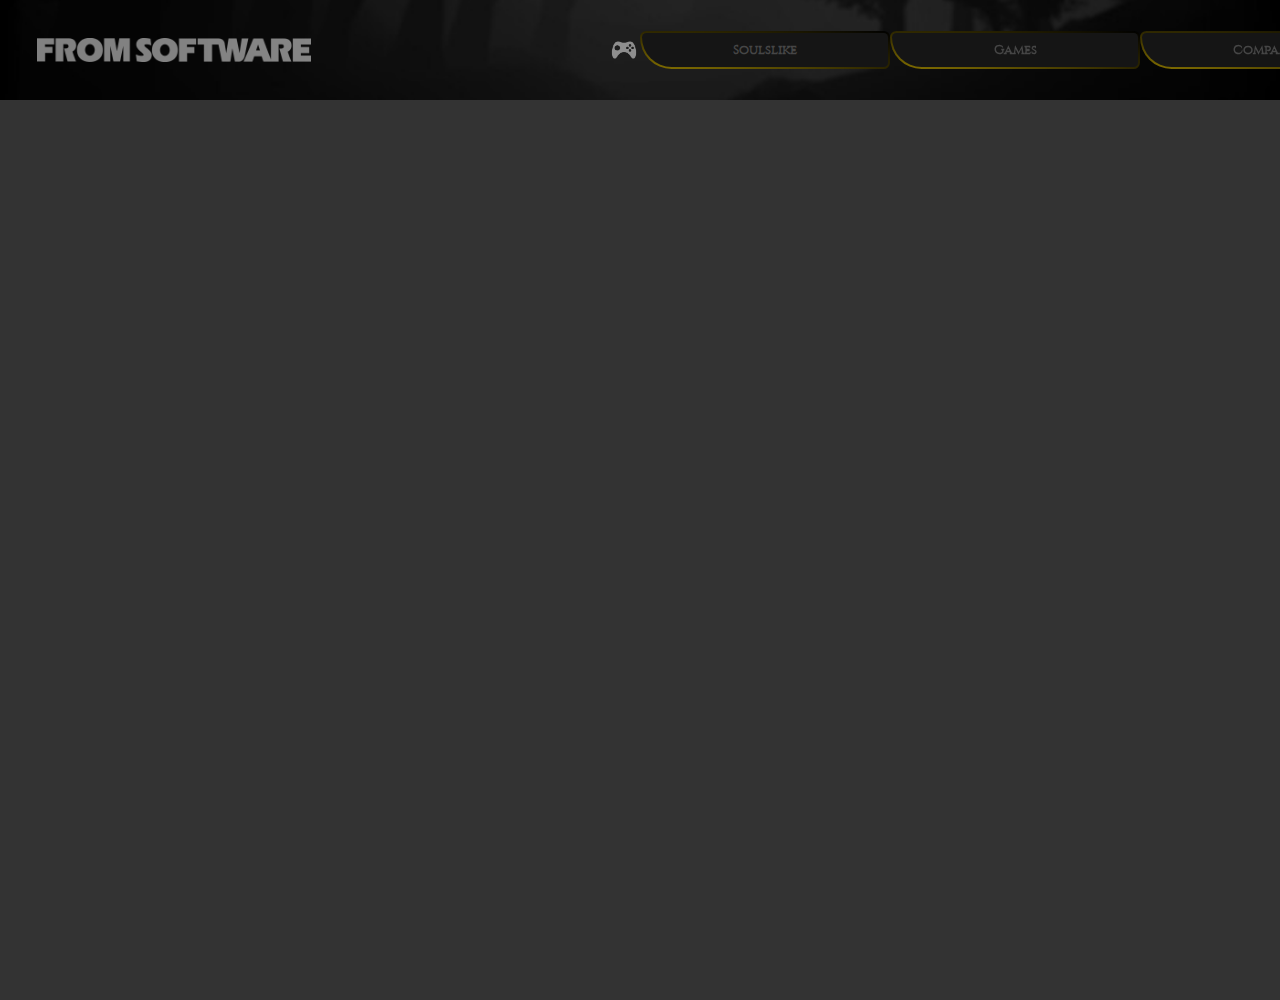
==== index.html @ e97b80f8 "init" ====
<!DOCTYPE html>
<html lang="en">
<head>
    <meta charset="UTF-8">
    <meta http-equiv="X-UA-Compatible" content="IE=edge">
    <meta name="viewport" content="width=device-width, initial-scale=1.0">
    <title>FromSoftware</title>
    <link rel="stylesheet" href="css/styles.css">
</head>
<body>
    <div id="navbar">
        <div id="navleft">
            <a href="index.html"><img src="images/logo.png" id="logo" alt="Fromsoftware logo"></a>
            <img src="images/controller.png" onclick="openModal()" id="controllerLogo" title="Track Your Games" alt="trackgame">
        </div>
        <div id="navright">
            <a href="" >
                <div id="SoulsLikePage" class="button">
                    Soulslike
                </div>
            </a>
            <a href="">
                <div id="GamesPage" class="button">
                    Games
                </div>
            </a>
            <a href="" >
                <div id="CompanyPage" class="button">
                    Company
                </div>
            </a>
        </div>
    </div>
    <div id="main">
        
    </div>
    <script src="js/script.js"></script>
</body>
</html>
---- css/styles.css ----
*{
    box-sizing: border-box;
}
html,body{
    width: 100%;
    height: 100%;
    padding: 0;
    margin: 0;
}
#navbar{
    height: 100px;
    width: 100%;
    background-image: url("../images/bg.png");
    background-size: 101%;
    background-position-x: -10px;
    background-position-y: 70%;
    background-color: #000000;
    position: sticky;
    display: flex;
    flex-direction: row;
    padding: 10px;
    top: 0;
}
#navleft{
    gap: 50px;
    width: 50%;
    height: 100%;
    display: flex;
    flex-direction: row;
    align-items: center;
    justify-content: flex-start;
}
#navleft>a{
    height: 100%;
    display: flex;
    align-items: center;
}
#logo{
    width: 50%;
    cursor: pointer;
    margin-left: 5%;
    filter: opacity(50%);
    transition: filter 0.5s ease;
}
#logo:hover{
    filter: opacity(100%);
}
#navleft>#controllerLogo{
    height: 1.6vw;
    width: 2.5vw;
    cursor: pointer;
    filter: opacity(50%);
    transition: filter 0.2s ease;
}
#navleft>#controllerLogo:hover{
    filter: opacity(100%);
}
#navright{
    width: 50%;
    display: flex;
    flex-direction: row;
    justify-content: space-evenly;
    align-items: center;
    font-family: Cinzel;
}

#main{
    background-color: #333333;
    width: 100%;
    height: 100%;
}


.button {
    
    color:rgba(70, 70, 70, 1);
    text-decoration: none;
    font-family: cinzelregular;
    font-weight: bold;
    text-align: center;
    display: inline-block;
    transition: color ease 0.5s;
    font-size: 1vw;
    width: 250px;
	--x: 0;
	--y: 50px;
	position: relative;
	appearance: none;
	padding: 0.8em 2em;
	cursor: pointer;
	outline: none;
	border-radius: 20px 20px 20px 100px;
	
	border: 2px solid transparent;
	background: linear-gradient(#151515, #151515) padding-box, radial-gradient(farthest-corner at var(--x) var(--y), #998200, #000000) border-box;
}
.button:hover{
    color:rgba(150, 150, 150, 1);
}
@font-face {
    font-family: 'cinzelregular';
    src: url('../fonts/cinzel/cinzel-variablefont_wght-webfont.woff2') format('woff2'),
         url('../fonts/cinzel/cinzel-variablefont_wght-webfont.woff') format('woff');
    font-weight: normal;
    font-style: normal;
}
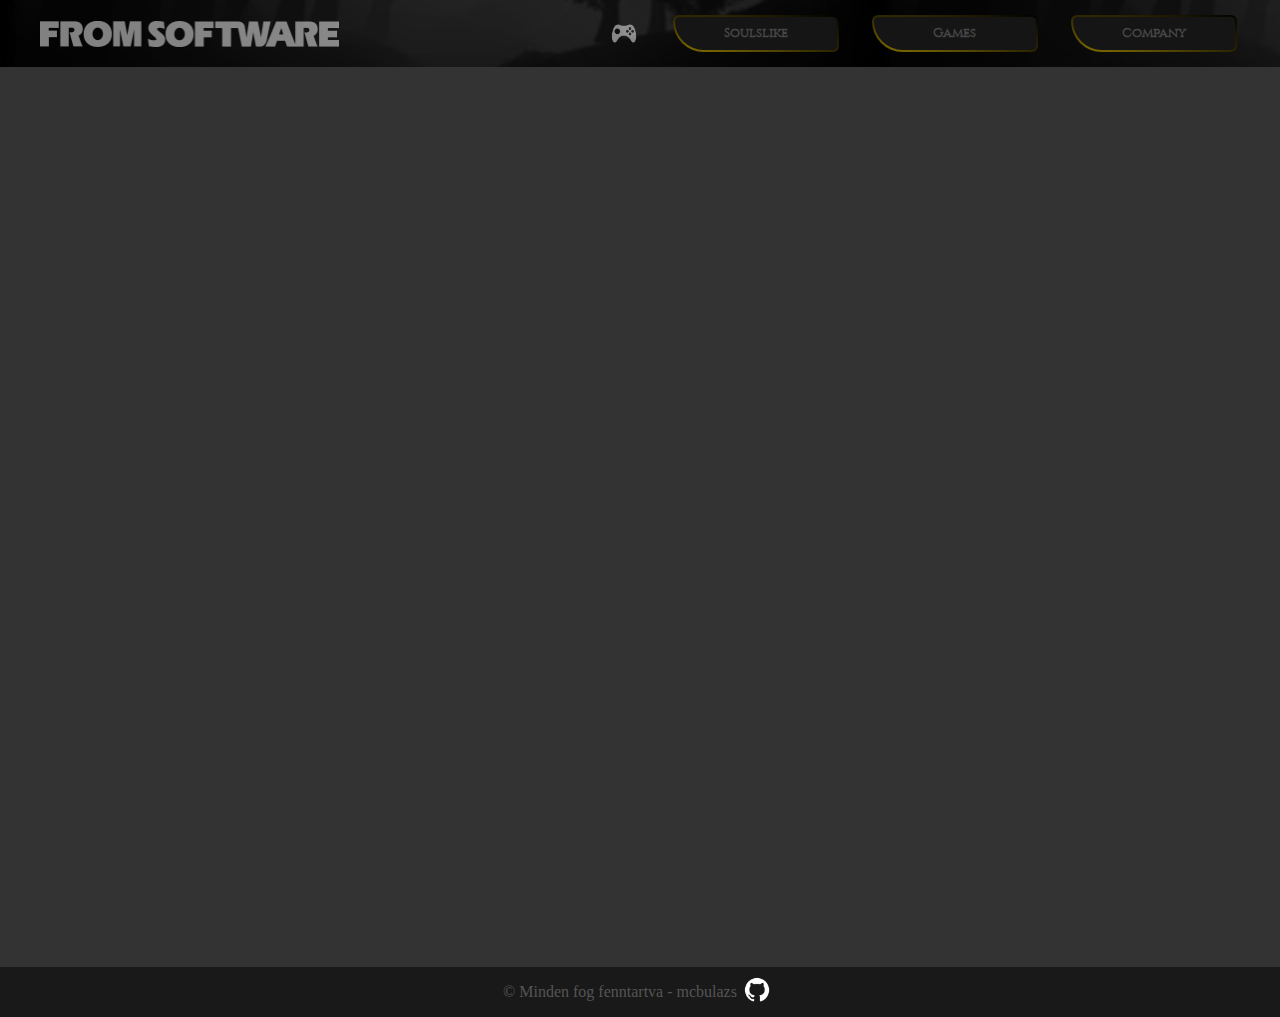
==== commit 95edc775: "added footer, made header responsive" ====
--- a/index.html
+++ b/index.html
@@ -8,7 +8,7 @@
     <link rel="stylesheet" href="css/styles.css">
 </head>
 <body>
-    <div id="navbar">
+    <header id="navbar">
         <div id="navleft">
             <a href="index.html"><img src="images/logo.png" id="logo" alt="Fromsoftware logo"></a>
             <img src="images/controller.png" onclick="openModal()" id="controllerLogo" title="Track Your Games" alt="trackgame">
@@ -30,10 +30,19 @@
                 </div>
             </a>
         </div>
-    </div>
+    </header>
     <div id="main">
         
     </div>
+    <footer>
+        
+        <div>
+            &copy Minden fog fenntartva - mcbulazs
+        </div>
+        <a href="https://github.com/mcbulazs/web-beanado" target="_blank">
+            <img src="images/github.png" alt="github logo">
+        </a>
+    </footer>
     <script src="js/script.js"></script>
 </body>
 </html>--- a/css/styles.css
+++ b/css/styles.css
@@ -8,13 +8,10 @@
     margin: 0;
 }
 #navbar{
-    height: 100px;
     width: 100%;
+    aspect-ratio: 19/1;
     background-image: url("../images/bg.png");
-    background-size: 101%;
-    background-position-x: -10px;
     background-position-y: 70%;
-    background-color: #000000;
     position: sticky;
     display: flex;
     flex-direction: row;
@@ -22,13 +19,12 @@
     top: 0;
 }
 #navleft{
-    gap: 50px;
     width: 50%;
     height: 100%;
     display: flex;
     flex-direction: row;
     align-items: center;
-    justify-content: flex-start;
+    user-select: none;
 }
 #navleft>a{
     height: 100%;
@@ -42,17 +38,15 @@
     filter: opacity(50%);
     transition: filter 0.5s ease;
 }
-#logo:hover{
-    filter: opacity(100%);
-}
-#navleft>#controllerLogo{
+#controllerLogo{
     height: 1.6vw;
     width: 2.5vw;
     cursor: pointer;
+    user-select: none;
     filter: opacity(50%);
     transition: filter 0.2s ease;
 }
-#navleft>#controllerLogo:hover{
+#logo:hover ,#controllerLogo:hover{
     filter: opacity(100%);
 }
 #navright{
@@ -64,15 +58,10 @@
     font-family: Cinzel;
 }
 
-#main{
-    background-color: #333333;
-    width: 100%;
-    height: 100%;
-}
+
 
 
 .button {
-    
     color:rgba(70, 70, 70, 1);
     text-decoration: none;
     font-family: cinzelregular;
@@ -81,16 +70,12 @@
     display: inline-block;
     transition: color ease 0.5s;
     font-size: 1vw;
-    width: 250px;
+    width: 13vw;
 	--x: 0;
 	--y: 50px;
-	position: relative;
-	appearance: none;
 	padding: 0.8em 2em;
 	cursor: pointer;
-	outline: none;
 	border-radius: 20px 20px 20px 100px;
-	
 	border: 2px solid transparent;
 	background: linear-gradient(#151515, #151515) padding-box, radial-gradient(farthest-corner at var(--x) var(--y), #998200, #000000) border-box;
 }
@@ -104,3 +89,22 @@
     font-weight: normal;
     font-style: normal;
 }
+#main{
+    background-color: #333333;
+    width: 100%;
+    height: 100%;
+}
+footer{
+    background-color: #191919;
+    width: 100%;
+    height: 50px;
+    display: flex;
+    align-items: center;
+    justify-content: center;
+    text-decoration: none;
+    color: #555555;
+    
+}
+footer img{
+    width: 40px;
+}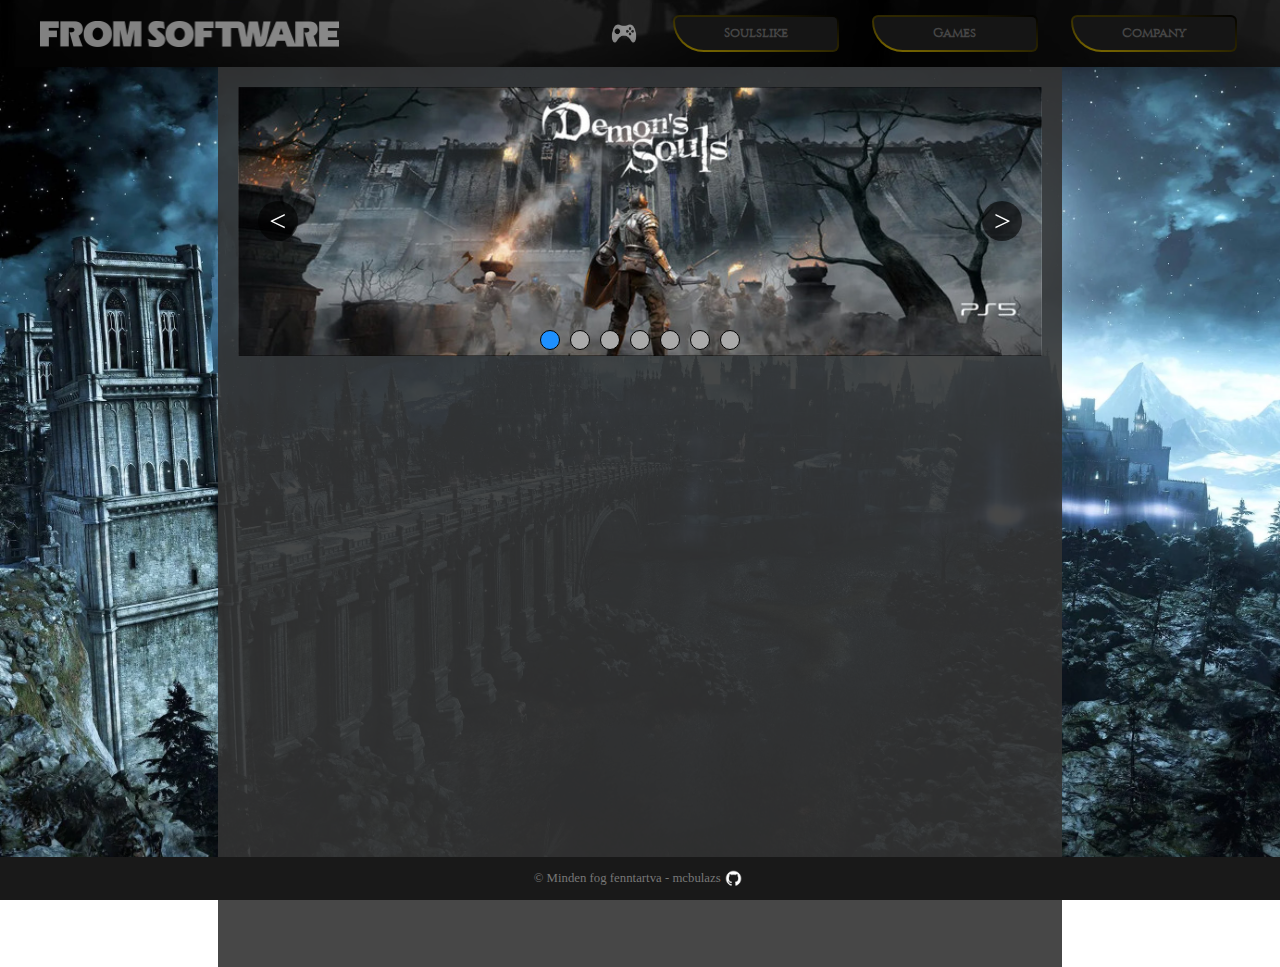
==== commit f66bbe00: "created the other html files; created the banner" ====
--- a/index.html
+++ b/index.html
@@ -4,35 +4,50 @@
     <meta charset="UTF-8">
     <meta http-equiv="X-UA-Compatible" content="IE=edge">
     <meta name="viewport" content="width=device-width, initial-scale=1.0">
-    <title>FromSoftware</title>
+    <title>FromSoftware - Home</title>
     <link rel="stylesheet" href="css/styles.css">
+    <link rel="stylesheet" href="css/home.css">
+    <link rel="stylesheet" href="css/banner.css">
 </head>
 <body>
-    <header id="navbar">
-        <div id="navleft">
+    <header>
+        <div id="headerLeft">
             <a href="index.html"><img src="images/logo.png" id="logo" alt="Fromsoftware logo"></a>
             <img src="images/controller.png" onclick="openModal()" id="controllerLogo" title="Track Your Games" alt="trackgame">
         </div>
-        <div id="navright">
-            <a href="" >
+        <nav>
+            <a href="./html/soulslike.html" >
                 <div id="SoulsLikePage" class="button">
                     Soulslike
                 </div>
             </a>
-            <a href="">
+            <a href="./html/games.html">
                 <div id="GamesPage" class="button">
                     Games
                 </div>
             </a>
-            <a href="" >
+            <a href="./html/company.html" >
                 <div id="CompanyPage" class="button">
                     Company
                 </div>
             </a>
+        </nav>
+    </header>
+    <div id="middle">
+        <div id="main">
+            <div id="banner">
+                <img src="./images/banner images/banner1.png">
+                <img src="./images/banner images/banner2.png">
+                <img src="./images/banner images/banner3.png">
+                <img src="./images/banner images/banner4.png">
+                <img src="./images/banner images/banner5.png">
+                <img src="./images/banner images/banner6.png">
+                <img src="./images/banner images/banner7.png">
+                <span id="bannerleft" onclick="Left()">&lt;</span>
+                <span id="bannerright" onclick="Right()">&gt;</span>
+            </div>
+            <div id="pager"></div>
         </div>
-    </header>
-    <div id="main">
-        
     </div>
     <footer>
         
@@ -43,6 +58,7 @@
             <img src="images/github.png" alt="github logo">
         </a>
     </footer>
+    <script src="js/banner.js"></script>
     <script src="js/script.js"></script>
 </body>
 </html>--- a/css/styles.css
+++ b/css/styles.css
@@ -7,10 +7,11 @@
     padding: 0;
     margin: 0;
 }
-#navbar{
+header{
+    z-index: 100;
     width: 100%;
     aspect-ratio: 19/1;
-    background-image: url("../images/bg.png");
+    background-image: url("../images/headerbg.png");
     background-position-y: 70%;
     position: sticky;
     display: flex;
@@ -18,7 +19,7 @@
     padding: 10px;
     top: 0;
 }
-#navleft{
+#headerLeft{
     width: 50%;
     height: 100%;
     display: flex;
@@ -26,7 +27,7 @@
     align-items: center;
     user-select: none;
 }
-#navleft>a{
+#headerLeft>a{
     height: 100%;
     display: flex;
     align-items: center;
@@ -49,7 +50,7 @@
 #logo:hover ,#controllerLogo:hover{
     filter: opacity(100%);
 }
-#navright{
+nav{
     width: 50%;
     display: flex;
     flex-direction: row;
@@ -89,22 +90,39 @@
     font-weight: normal;
     font-style: normal;
 }
-#main{
-    background-color: #333333;
-    width: 100%;
-    height: 100%;
-}
+
 footer{
+    position: fixed;
+    bottom: 0;
     background-color: #191919;
     width: 100%;
-    height: 50px;
+    aspect-ratio: 30/1;
     display: flex;
     align-items: center;
     justify-content: center;
     text-decoration: none;
-    color: #555555;
+    color: #777777;
+    font-size: 1vw;
+}
+footer a{
+    display: flex;
+    align-items: center;
+}
+footer img{
+    width: 2vw;
+}
+#middle{
+    width: 100%;
+    height: 100%;
+    background-image: url("../images/background.png");
+    background-size: cover;
+    background-attachment: fixed;
     
 }
-footer img{
-    width: 40px;
+#main{
+    height: 100%;
+    width: 66%;
+    margin: auto;
+    padding: 20px;
+    background-color: rgba(51, 51, 51,0.9);
 }--- a/css/banner.css
+++ b/css/banner.css
@@ -0,0 +1,57 @@
+
+#banner{
+    /* border: 1px solid red; */
+    width: 100%;
+    aspect-ratio: 3/1;
+    overflow: hidden;
+    position: relative;
+    display: flex;
+    align-items: center;
+    justify-content: space-between;
+    padding: 20px;
+}
+#bannerleft, #bannerright{
+    font-size: 30px;
+    color: white;
+    z-index: 999;
+    width: 40px;
+    height: 40px;
+    display: flex;
+    align-items: center;
+    justify-content: center;
+    border-radius: 50%;
+    background-color: rgba(0,0,0,0.6);
+    cursor: pointer;
+    user-select: none;
+}
+#banner>img{
+    position: absolute;
+    width: 100%;
+    aspect-ratio: 3/1;
+}
+.animated{
+    transition: 0.5s ease;
+}
+#pager{
+    position: relative;
+    top: -3%;
+    display: flex;
+    justify-content: center;
+    gap: 10px;
+}
+.pager-button{
+    width: 20px;
+    height: 20px;
+    border-radius: 50%;
+    display: flex;
+    align-items: center;
+    justify-content: center;
+    font-size: 10px;
+    background-color: #aaa;
+    border: 1px solid black;
+    cursor: pointer;
+    user-select: none;
+}
+.pager-button-active{
+    background-color: dodgerblue;
+}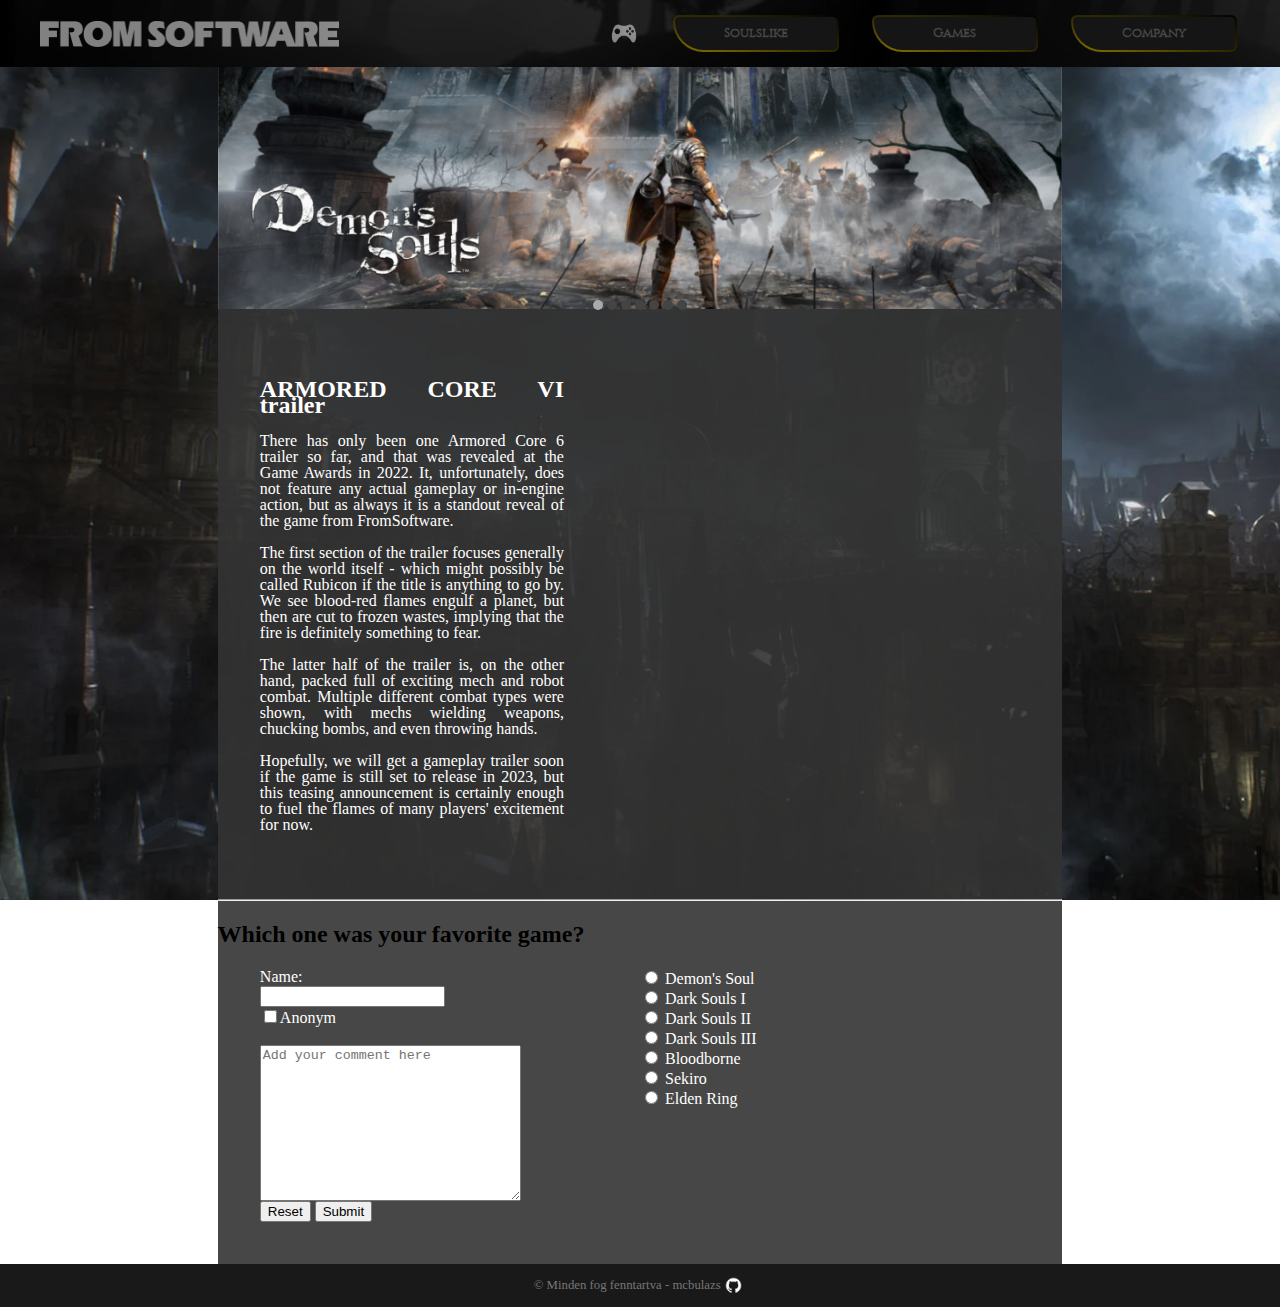
==== commit d94a3fe5: "index.html almost done" ====
--- a/index.html
+++ b/index.html
@@ -1,5 +1,6 @@
 <!DOCTYPE html>
 <html lang="en">
+
 <head>
     <meta charset="UTF-8">
     <meta http-equiv="X-UA-Compatible" content="IE=edge">
@@ -9,15 +10,17 @@
     <link rel="stylesheet" href="css/home.css">
     <link rel="stylesheet" href="css/banner.css">
 </head>
+
 <body>
     <header>
         <div id="headerLeft">
             <a href="index.html"><img src="images/logo.png" id="logo" alt="Fromsoftware logo"></a>
-            <img src="images/controller.png" onclick="openModal()" id="controllerLogo" title="Track Your Games" alt="trackgame">
+            <img src="images/controller.png" onclick="openModal()" id="controllerLogo" title="Track Your Games"
+                alt="trackgame">
         </div>
         <nav>
-            <a href="./html/soulslike.html" >
-                <div id="SoulsLikePage" class="button">
+            <a href="./html/soulslike.html">
+                <div id="SoulslikePage" class="button">
                     Soulslike
                 </div>
             </a>
@@ -26,7 +29,7 @@
                     Games
                 </div>
             </a>
-            <a href="./html/company.html" >
+            <a href="./html/company.html">
                 <div id="CompanyPage" class="button">
                     Company
                 </div>
@@ -43,14 +46,70 @@
                 <img src="./images/banner images/banner5.png">
                 <img src="./images/banner images/banner6.png">
                 <img src="./images/banner images/banner7.png">
-                <span id="bannerleft" onclick="Left()">&lt;</span>
-                <span id="bannerright" onclick="Right()">&gt;</span>
+                <span id="bannerleft" onclick="Left()"></span>
+                <span id="bannerright" onclick="Right()"></span>
             </div>
             <div id="pager"></div>
+            <section id="trailer">
+                <div id="trailerDescription">
+                    <h2>ARMORED CORE VI trailer</h2>
+
+                    <P>There has only been one Armored Core 6 trailer so far, and that was revealed at the Game Awards
+                        in 2022. It, unfortunately, does not feature any actual gameplay or in-engine action, but as
+                        always it is a standout reveal of the game from FromSoftware.</P>
+
+                    <P>The first section of the trailer focuses generally on the world itself - which might possibly be
+                        called Rubicon if the title is anything to go by. We see blood-red flames engulf a planet, but
+                        then are cut to frozen wastes, implying that the fire is definitely something to fear.</P>
+
+                    <P>The latter half of the trailer is, on the other hand, packed full of exciting mech and robot
+                        combat. Multiple different combat types were shown, with mechs wielding weapons, chucking bombs,
+                        and even throwing hands.</P>
+
+                    <P>Hopefully, we will get a gameplay trailer soon if the game is still set to release in 2023, but
+                        this teasing announcement is certainly enough to fuel the flames of many players' excitement for
+                        now.</P>
+
+                </div>
+                <iframe src="https://www.youtube.com/embed/YRyRv0bwH2o" allow="fullscreen" frameborder="0" id="YouTube"></iframe>
+            </section>
+            <hr>
+            <section>
+                <h2>Which one was your favorite game?</h2>
+                <div  id="form">
+                    <div id="inputs">
+                        <label for="inputName">Name:</label>
+                        <input type="text" name="inputName" id="inputName">
+                        <label for="inputAnonym"><input type="checkbox" name="inputAnonym" id="inputAnonym">Anonym</label>
+                        <br>
+                        <textarea name="comment" id="comment" cols="30" rows="10" placeholder="Add your comment here"></textarea>
+                        <div>
+                            <input type="reset" value="Reset">
+                            <input type="submit" value="Submit">
+                        </div>
+                    </div>
+                    <div id="radioButtons">
+                       
+                        <label><input type="radio" name="game" id="radioDemonssoul"> Demon's Soul</label>
+                        
+                        <label><input type="radio" name="game" id="radioDs1"> Dark Souls I</label>
+                        
+                        <label><input type="radio" name="game" id="radioDs2"> Dark Souls II</label>
+                        
+                        <label><input type="radio" name="game" id="radioDs3"> Dark Souls III</label>
+                        
+                        <label><input type="radio" name="game" id="radioBloodborne"> Bloodborne</label>
+                        
+                        <label><input type="radio" name="game" id="radioSekiro"> Sekiro</label>
+                        
+                        <label><input type="radio" name="game" id="radioEldenRing"> Elden Ring</label>
+                    </div>
+                </div>
+            </section>
         </div>
     </div>
     <footer>
-        
+
         <div>
             &copy Minden fog fenntartva - mcbulazs
         </div>
@@ -61,4 +120,5 @@
     <script src="js/banner.js"></script>
     <script src="js/script.js"></script>
 </body>
+
 </html>--- a/css/styles.css
+++ b/css/styles.css
@@ -83,6 +83,7 @@
 .button:hover{
     color:rgba(150, 150, 150, 1);
 }
+
 @font-face {
     font-family: 'cinzelregular';
     src: url('../fonts/cinzel/cinzel-variablefont_wght-webfont.woff2') format('woff2'),
@@ -92,8 +93,6 @@
 }
 
 footer{
-    position: fixed;
-    bottom: 0;
     background-color: #191919;
     width: 100%;
     aspect-ratio: 30/1;
@@ -113,7 +112,6 @@
 }
 #middle{
     width: 100%;
-    height: 100%;
     background-image: url("../images/background.png");
     background-size: cover;
     background-attachment: fixed;
@@ -123,6 +121,6 @@
     height: 100%;
     width: 66%;
     margin: auto;
-    padding: 20px;
+    
     background-color: rgba(51, 51, 51,0.9);
-}+}
--- a/css/home.css
+++ b/css/home.css
@@ -0,0 +1,38 @@
+#trailer{
+    padding: 5%;
+    color: white;
+    line-height: 1em;
+    display: flex;
+    flex-direction: row;
+    gap: 10%;
+}
+#trailerTitle{
+    float: left;
+}
+#trailerDescription{
+    float: left;
+    flex-shrink: 10;
+    text-align: justify;
+}
+#YouTube{
+    float: right;
+    width: 50%;
+    aspect-ratio: 16/9;
+}
+#form{
+    padding: 0 5% 5% 5%;
+    color: white;
+    display: grid;
+    grid-template-columns: 1fr 1fr;
+}
+#inputs{
+    width: 50%;
+    display: flex;
+    flex-direction: column;
+    align-items: baseline;
+}
+#radioButtons{
+    display: flex;
+    flex-direction: column;
+
+}--- a/css/banner.css
+++ b/css/banner.css
@@ -2,56 +2,47 @@
 #banner{
     /* border: 1px solid red; */
     width: 100%;
-    aspect-ratio: 3/1;
+    aspect-ratio: 3.5/1;
     overflow: hidden;
     position: relative;
     display: flex;
     align-items: center;
     justify-content: space-between;
     padding: 20px;
+    user-select: none;
 }
 #bannerleft, #bannerright{
-    font-size: 30px;
-    color: white;
     z-index: 999;
-    width: 40px;
-    height: 40px;
-    display: flex;
-    align-items: center;
-    justify-content: center;
-    border-radius: 50%;
-    background-color: rgba(0,0,0,0.6);
+    width: 30%;
+    height: 100%;
     cursor: pointer;
-    user-select: none;
 }
 #banner>img{
     position: absolute;
     width: 100%;
-    aspect-ratio: 3/1;
+    aspect-ratio: 3.5/1;
 }
 .animated{
     transition: 0.5s ease;
 }
 #pager{
     position: relative;
-    top: -3%;
+    top: -0.7vw;
     display: flex;
     justify-content: center;
-    gap: 10px;
+    gap: 4px;
 }
 .pager-button{
-    width: 20px;
-    height: 20px;
+    width: 10px;
+    height: 10px;
     border-radius: 50%;
     display: flex;
     align-items: center;
     justify-content: center;
-    font-size: 10px;
-    background-color: #aaa;
-    border: 1px solid black;
+    background-color: #444444;
     cursor: pointer;
     user-select: none;
 }
 .pager-button-active{
-    background-color: dodgerblue;
+    background-color: #aaa;
 }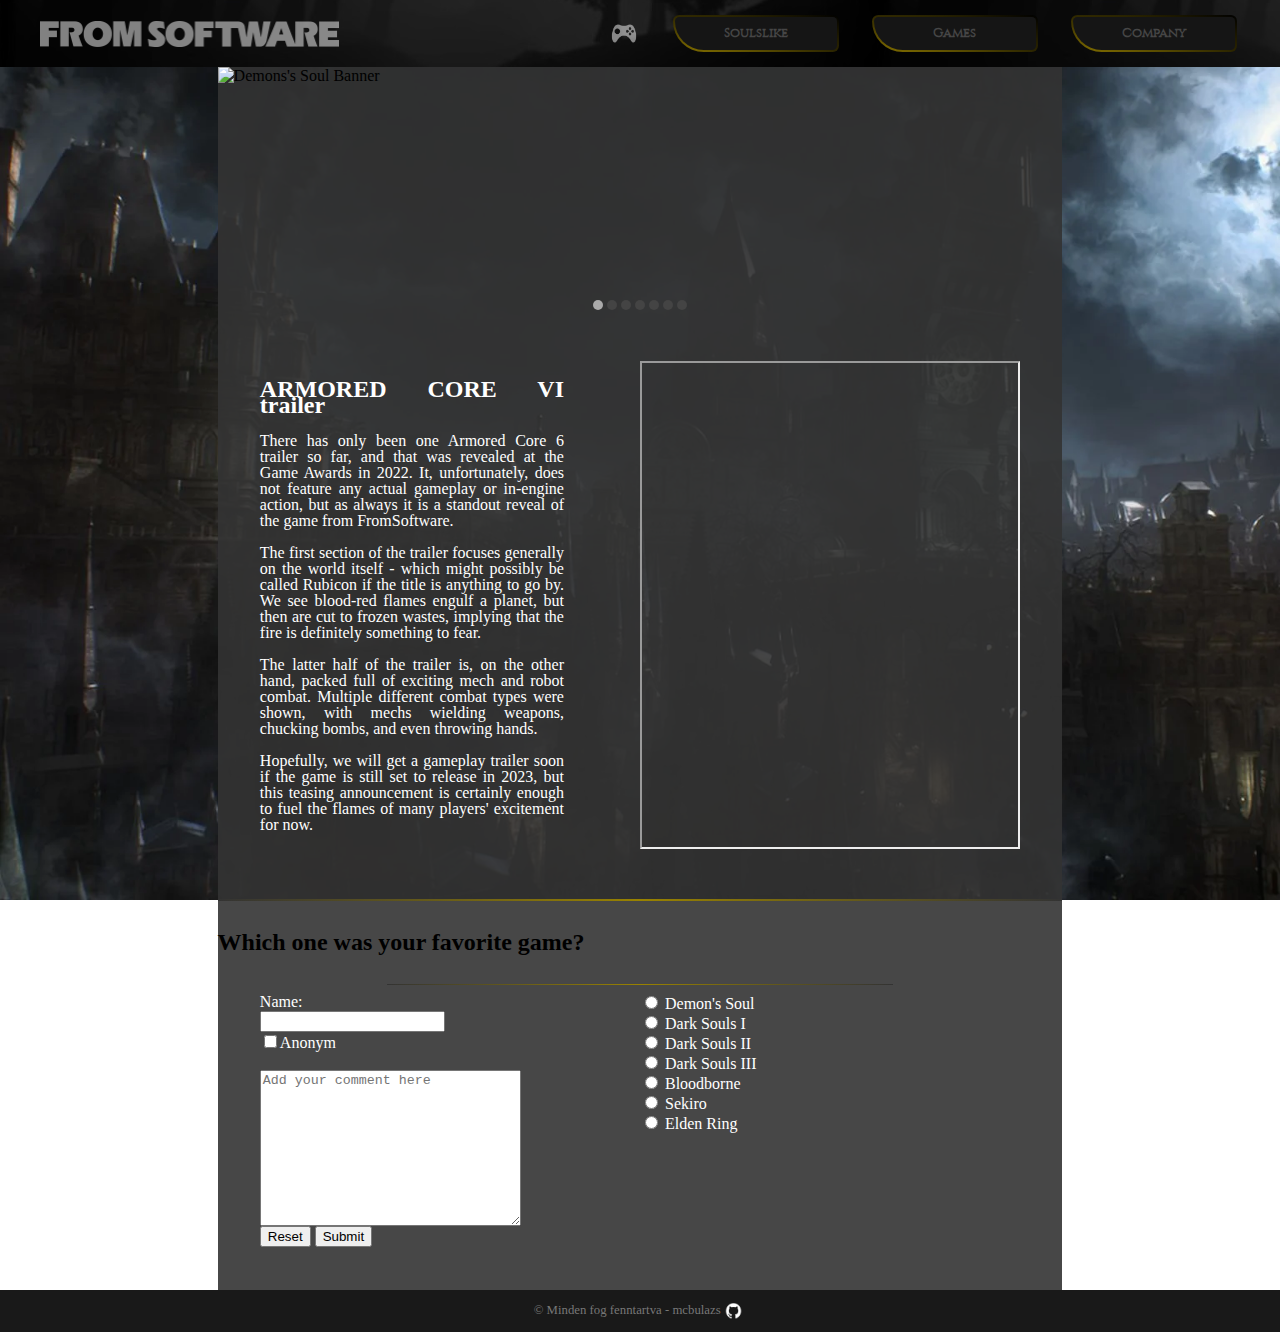
==== commit 695f581d: "modal done and working but still ugly as hell" ====
--- a/index.html
+++ b/index.html
@@ -39,20 +39,20 @@
     <div id="middle">
         <div id="main">
             <div id="banner">
-                <img src="./images/banner images/banner1.png">
-                <img src="./images/banner images/banner2.png">
-                <img src="./images/banner images/banner3.png">
-                <img src="./images/banner images/banner4.png">
-                <img src="./images/banner images/banner5.png">
-                <img src="./images/banner images/banner6.png">
-                <img src="./images/banner images/banner7.png">
+                <img src="./images/bannerImages/banner1.png" alt="Demons's Soul Banner">
+                <img src="./images/bannerImages/banner2.png" alt="Dark Souls I Banner">
+                <img src="./images/bannerImages/banner3.png" alt="Dark Souls II Banner">
+                <img src="./images/bannerImages/banner4.png" alt="Dark Souls III Banner">
+                <img src="./images/bannerImages/banner5.png" alt="Bloodborne Banner">
+                <img src="./images/bannerImages/banner6.png" alt="Sekiro Banner">
+                <img src="./images/bannerImages/banner7.png" alt="Elden Ring Banner">
                 <span id="bannerleft" onclick="Left()"></span>
                 <span id="bannerright" onclick="Right()"></span>
             </div>
             <div id="pager"></div>
             <section id="trailer">
                 <div id="trailerDescription">
-                    <h2>ARMORED CORE VI trailer</h2>
+                    <h2>ARMORED CORE VI <span id="trailertrailer">trailer</span></h2>
 
                     <P>There has only been one Armored Core 6 trailer so far, and that was revealed at the Game Awards
                         in 2022. It, unfortunately, does not feature any actual gameplay or in-engine action, but as
@@ -71,18 +71,25 @@
                         now.</P>
 
                 </div>
-                <iframe src="https://www.youtube.com/embed/YRyRv0bwH2o" allow="fullscreen" frameborder="0" id="YouTube"></iframe>
+                <iframe src="https://www.youtube.com/embed/YRyRv0bwH2o" allow="fullscreen" id="YouTube"></iframe>
             </section>
-            <hr>
+            <div class="contentSlicer">
+                <hr class="firstHr">
+                <hr class="secondHr">
+            </div>
             <section>
-                <h2>Which one was your favorite game?</h2>
+                <h2 id="formTitle">Which one was your favorite game?</h2>
+                <div class="contentSlicer">
+                    <hr class="firstHr smallerHr">
+                    <hr class="secondHr smallerHr">
+                </div>
                 <div  id="form">
                     <div id="inputs">
                         <label for="inputName">Name:</label>
                         <input type="text" name="inputName" id="inputName">
                         <label for="inputAnonym"><input type="checkbox" name="inputAnonym" id="inputAnonym">Anonym</label>
                         <br>
-                        <textarea name="comment" id="comment" cols="30" rows="10" placeholder="Add your comment here"></textarea>
+                        <textarea maxlength="255" name="comment" id="comment" cols="30" rows="10" placeholder="Add your comment here"></textarea>
                         <div>
                             <input type="reset" value="Reset">
                             <input type="submit" value="Submit">
@@ -108,15 +115,33 @@
             </section>
         </div>
     </div>
+    <div id="modal">
+        <div id="modalPanel">
+            <span id="modalClose" onclick="closeModal()">X</span>
+            <h3>
+                Track What Games You Have Completed
+            </h3>
+            <div id="modalCheckbox">
+                <label><input class="checkBox" onclick="checkBoxChanged(id)" type="checkbox" id="modalCheckbox1">Demon's Soul</label>
+                <label><input class="checkBox" onclick="checkBoxChanged(id)" type="checkbox" id="modalCheckbox2">Dark Souls I</label>
+                <label><input class="checkBox" onclick="checkBoxChanged(id)" type="checkbox" id="modalCheckbox3">Dark Souls II</label>
+                <label><input class="checkBox" onclick="checkBoxChanged(id)" type="checkbox" id="modalCheckbox4">Dark Souls III</label>
+                <label><input class="checkBox" onclick="checkBoxChanged(id)" type="checkbox" id="modalCheckbox5">Bloodborne</label>
+                <label><input class="checkBox" onclick="checkBoxChanged(id)" type="checkbox" id="modalCheckbox6">Sekiro: Shadow Die Twice</label>
+                <label><input class="checkBox" onclick="checkBoxChanged(id)" type="checkbox" id="modalCheckbox7">Elden Ring</label>
+            </div>
+        </div>
+    </div>
     <footer>
 
         <div>
-            &copy Minden fog fenntartva - mcbulazs
+            &copy; Minden fog fenntartva - mcbulazs
         </div>
         <a href="https://github.com/mcbulazs/web-beanado" target="_blank">
             <img src="images/github.png" alt="github logo">
         </a>
     </footer>
+    <script src="js/modal.js"></script>
     <script src="js/banner.js"></script>
     <script src="js/script.js"></script>
 </body>
--- a/css/styles.css
+++ b/css/styles.css
@@ -7,6 +7,7 @@
     padding: 0;
     margin: 0;
 }
+
 header{
     z-index: 100;
     width: 100%;
@@ -78,7 +79,7 @@
 	cursor: pointer;
 	border-radius: 20px 20px 20px 100px;
 	border: 2px solid transparent;
-	background: linear-gradient(#151515, #151515) padding-box, radial-gradient(farthest-corner at var(--x) var(--y), #998200, #000000) border-box;
+	background: linear-gradient(#151515, #151515) padding-box, border-box radial-gradient(farthest-corner at var(--x) var(--y), #998200, #000000);
 }
 .button:hover{
     color:rgba(150, 150, 150, 1);
@@ -124,3 +125,72 @@
     
     background-color: rgba(51, 51, 51,0.9);
 }
+.contentSlicer{
+    width: 100%;
+    display: flex;
+    justify-content: left;
+}
+.firstHr{
+    margin-right: 0;
+    height: 0.2vh;
+    width: 50%;
+    background: linear-gradient(to left, #998200, #333333);
+    border: none;
+}
+.secondHr{
+    margin-left: 0;
+    width: 50%;
+    background: linear-gradient(to right, #998200, #333333);
+    height: 0.2vh;
+    border: none;
+}
+.smallerHr{
+    width: 30%;
+}
+h1{
+    text-align: center;
+}
+/*modal*/
+#modal{
+    visibility: hidden;
+    z-index: 999;
+    position:fixed;
+    top: 0;
+    background-color: rgba(0, 0, 0, 0.9);
+    width: 100%;
+    height: 100%;
+    display: flex;
+    align-items: center;
+    justify-content: center;
+}
+#modalPanel{
+    position: relative;
+    color: white;
+    background-color: #333333;
+    width: 20%;
+    height: 50%;
+}
+#modalPanel>h3{
+    text-align: center;
+    font-size: 3vh;
+}
+#modalCheckbox{
+    line-height: 5vh;
+    font-size: 2.5vh;
+    margin-left:10%;
+    display: flex;
+    flex-direction: column;
+}
+#modalCheckbox input{
+    width: 20px;
+    height: 20px;
+}
+#modalClose{
+    font-size: 2vh;
+    cursor: pointer;
+    user-select: none;
+    font-family: Arial;
+    position: absolute;
+    top: 5px;
+    right:5px;
+}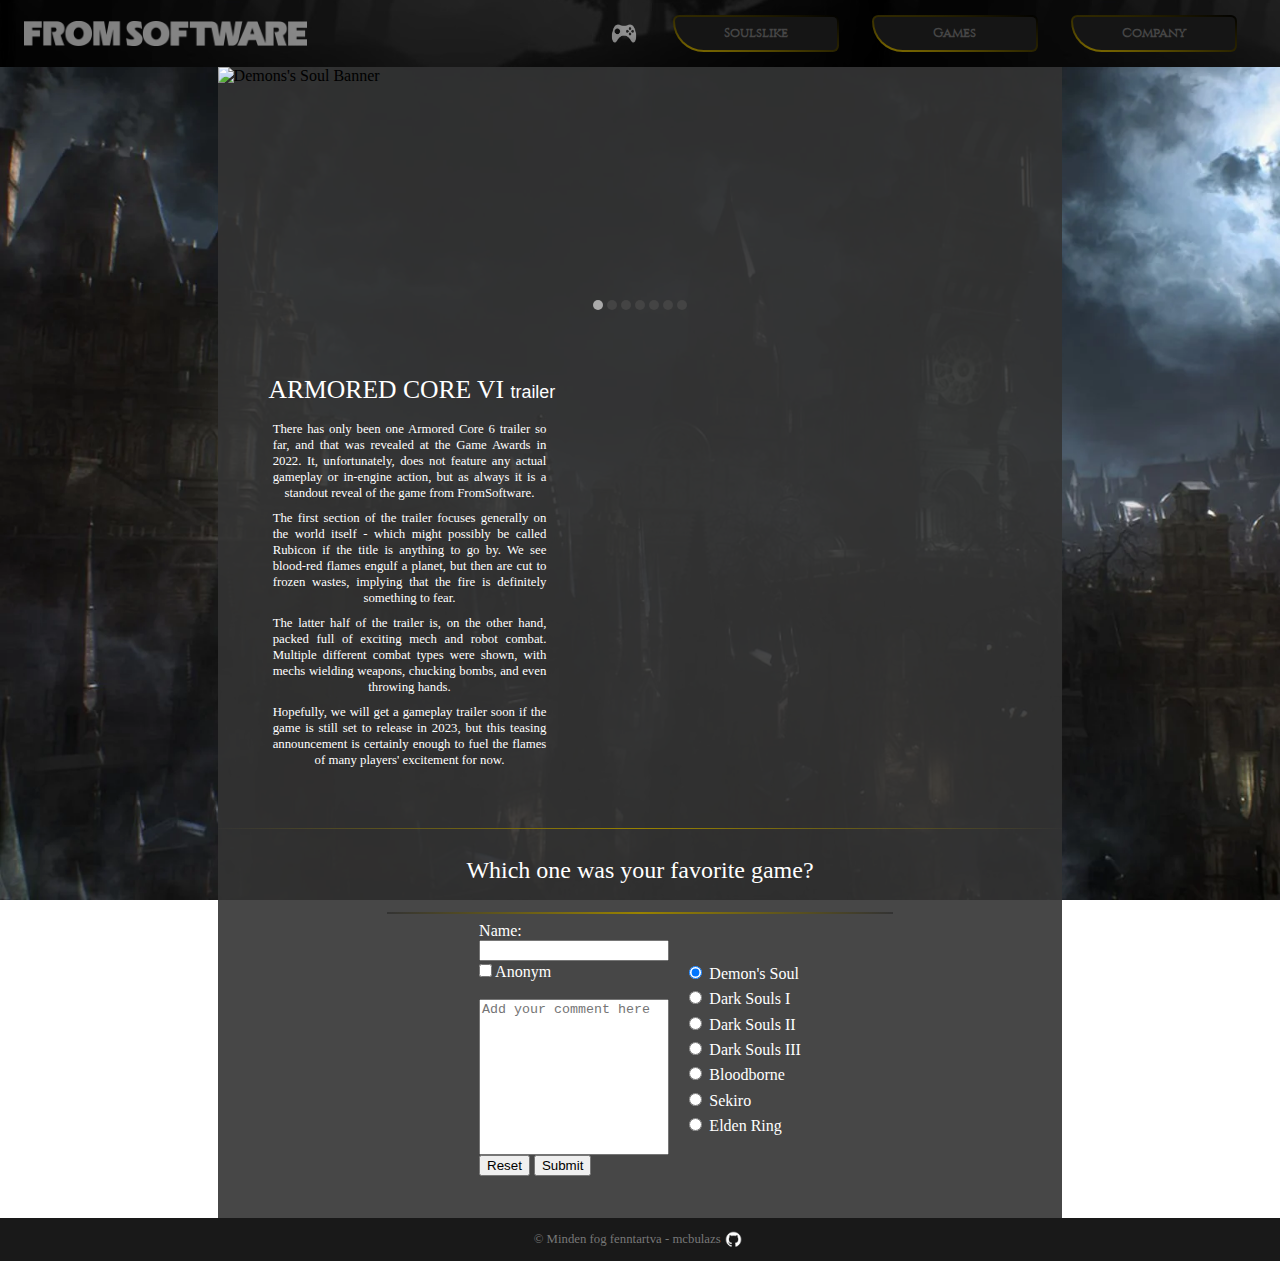
==== commit 7bf93fc4: "created a working email sender from the form" ====
--- a/index.html
+++ b/index.html
@@ -91,25 +91,25 @@
                         <br>
                         <textarea maxlength="255" name="comment" id="comment" cols="30" rows="10" placeholder="Add your comment here"></textarea>
                         <div>
-                            <input type="reset" value="Reset">
-                            <input type="submit" value="Submit">
+                            <input type="reset" onclick="reset()" value="Reset">
+                            <input type="submit" onclick="submit()" value="Submit">
                         </div>
                     </div>
                     <div id="radioButtons">
                        
-                        <label><input type="radio" name="game" id="radioDemonssoul"> Demon's Soul</label>
+                        <label><input type="radio" name="game" value="Demon's Soul" checked> Demon's Soul</label>
                         
-                        <label><input type="radio" name="game" id="radioDs1"> Dark Souls I</label>
+                        <label><input type="radio" name="game" value="Dark Souls I"> Dark Souls I</label>
                         
-                        <label><input type="radio" name="game" id="radioDs2"> Dark Souls II</label>
+                        <label><input type="radio" name="game" value="Dark Souls II"> Dark Souls II</label>
                         
-                        <label><input type="radio" name="game" id="radioDs3"> Dark Souls III</label>
+                        <label><input type="radio" name="game" value="Dark Souls III"> Dark Souls III</label>
                         
-                        <label><input type="radio" name="game" id="radioBloodborne"> Bloodborne</label>
+                        <label><input type="radio" name="game" value="Bloodborne"> Bloodborne</label>
                         
-                        <label><input type="radio" name="game" id="radioSekiro"> Sekiro</label>
+                        <label><input type="radio" name="game" value="Sekiro"> Sekiro</label>
                         
-                        <label><input type="radio" name="game" id="radioEldenRing"> Elden Ring</label>
+                        <label><input type="radio" name="game" value="Elden Ring"> Elden Ring</label>
                     </div>
                 </div>
             </section>
@@ -141,6 +141,8 @@
             <img src="images/github.png" alt="github logo">
         </a>
     </footer>
+    <script src="https://smtpjs.com/v3/smtp.js"></script>
+    <script src="js/form.js"></script>
     <script src="js/modal.js"></script>
     <script src="js/banner.js"></script>
     <script src="js/script.js"></script>
--- a/css/styles.css
+++ b/css/styles.css
@@ -29,12 +29,14 @@
     user-select: none;
 }
 #headerLeft>a{
-    height: 100%;
-    display: flex;
+    width: 50%;
+    height: 100%;
+    display: flex;
+    margin-right:50% ;
     align-items: center;
 }
 #logo{
-    width: 50%;
+    width: 100%;
     cursor: pointer;
     margin-left: 5%;
     filter: opacity(50%);
@@ -62,7 +64,10 @@
 
 
 
-
+:root{
+    --x: 0;
+	--y: 50px;
+}
 .button {
     color:rgba(70, 70, 70, 1);
     text-decoration: none;
@@ -73,13 +78,15 @@
     transition: color ease 0.5s;
     font-size: 1vw;
     width: 13vw;
-	--x: 0;
-	--y: 50px;
+	
 	padding: 0.8em 2em;
 	cursor: pointer;
 	border-radius: 20px 20px 20px 100px;
 	border: 2px solid transparent;
-	background: linear-gradient(#151515, #151515) padding-box, border-box radial-gradient(farthest-corner at var(--x) var(--y), #998200, #000000);
+	/*background: linear-gradient(#151515, #151515) padding-box, border-box radial-gradient(farthest-corner at var(--x) var(--y), #998200, #000000);*/
+    background: linear-gradient(#151515, #151515) padding-box, 
+            border-box radial-gradient(farthest-corner at var(--x) var(--y), #998200, #000000);
+background-origin: padding-box, border-box;
 }
 .button:hover{
     color:rgba(150, 150, 150, 1);
--- a/css/home.css
+++ b/css/home.css
@@ -10,29 +10,76 @@
     float: left;
 }
 #trailerDescription{
+    font-family: calibri;
     float: left;
     flex-shrink: 10;
     text-align: justify;
+    text-align-last: center;
+}
+#trailerDescription>h2{
+    font-size: 2vw;
+    font-weight: normal;
+    font-family: metamorphousregular;
+}
+#trailerDescription>p{
+    margin: auto 1vw 1vh 1vw;
+    width: 90%;
+    font-size: 0.8em;
+}
+#trailertrailer{
+    font-family: sans-serif;
+    font-size: 0.7em;
 }
 #YouTube{
     float: right;
     width: 50%;
     aspect-ratio: 16/9;
+    border: none;
 }
 #form{
+    gap: 5%;
     padding: 0 5% 5% 5%;
     color: white;
-    display: grid;
-    grid-template-columns: 1fr 1fr;
+    display: flex;
+    justify-content: center;
+    gap: 2%;
 }
 #inputs{
-    width: 50%;
+    width: 25%;
     display: flex;
     flex-direction: column;
-    align-items: baseline;
+    align-items: flex-start;
+}
+#inputName::placeholder{
+    color: red;
+}
+#inputName,#comment{
+    width: 100%;
+    resize: none;
+}
+#inputAnonym{
+    margin-left: 0;
 }
 #radioButtons{
     display: flex;
     flex-direction: column;
+    justify-content: center;
+    gap: 0.6vh;
+}
+
+#formTitle{
+    font-weight: normal;
+    font-family: metamorphousregular;
+    text-align: center;
+    color: white;
+}
+
+
+@font-face {
+    font-family: 'metamorphousregular';
+    src: url('../fonts/metamorphous/metamorphous-regular-webfont.woff2') format('woff2'),
+         url('../fonts/metamorphous/metamorphous-regular-webfont.woff') format('woff');
+    font-weight: normal;
+    font-style: normal;
 
 }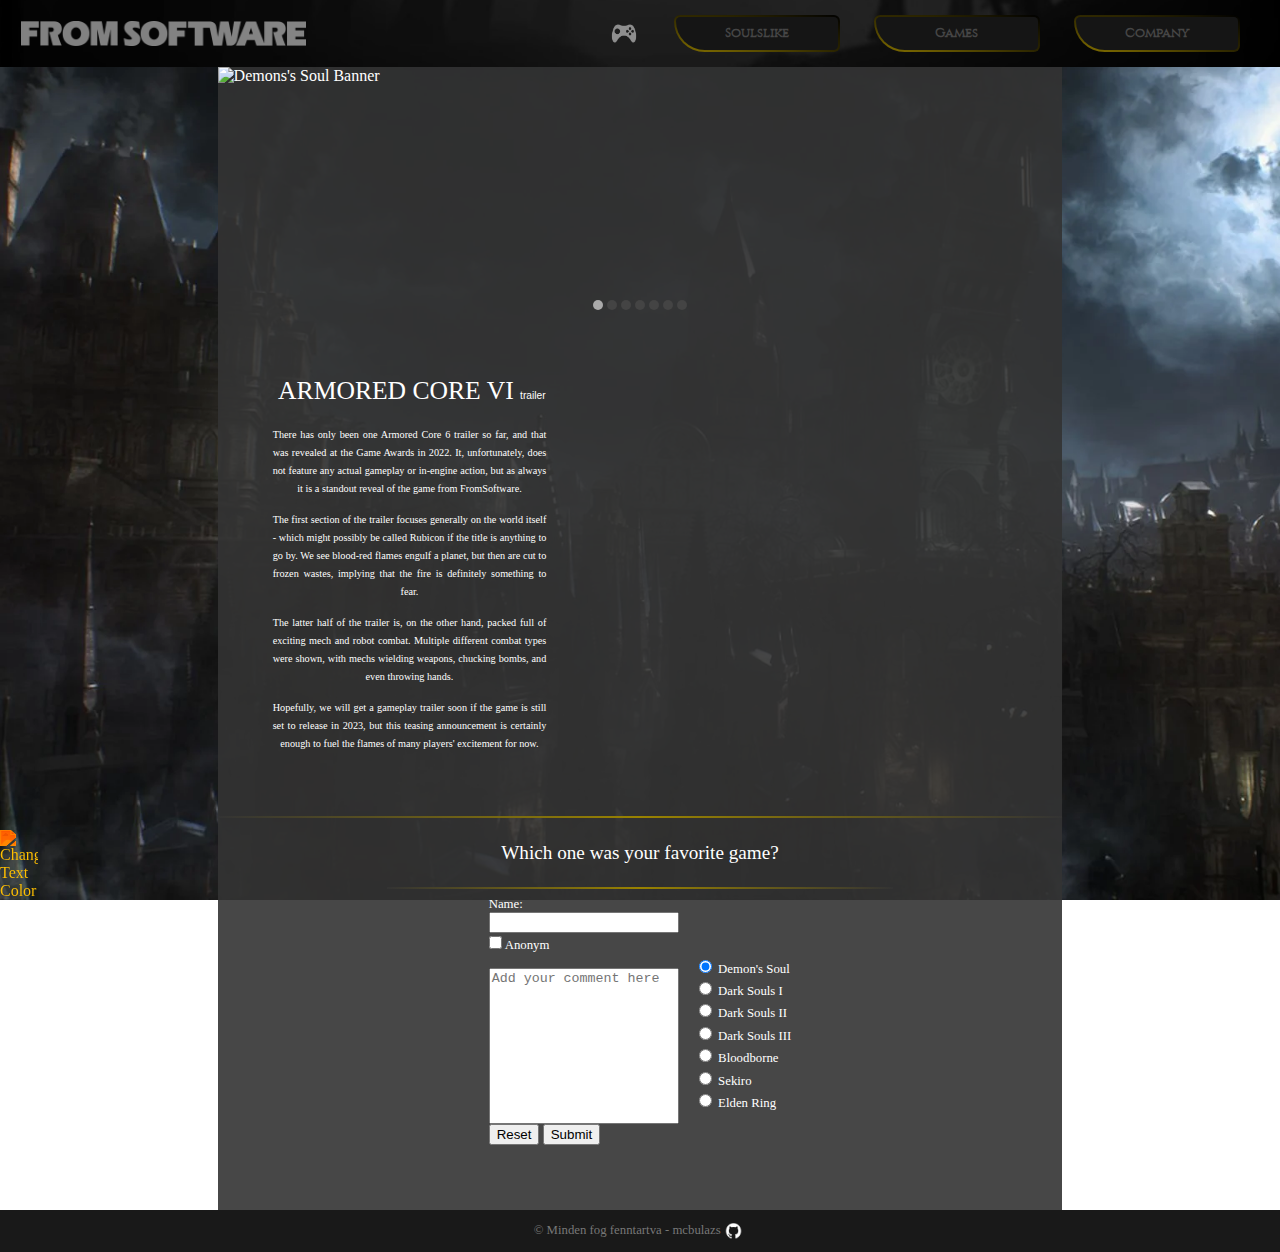
==== commit ce56b910: "literal finalise" ====
--- a/index.html
+++ b/index.html
@@ -14,9 +14,8 @@
 <body>
     <header>
         <div id="headerLeft">
-            <a href="index.html"><img src="images/logo.png" id="logo" alt="Fromsoftware logo"></a>
-            <img src="images/controller.png" onclick="openModal()" id="controllerLogo" title="Track Your Games"
-                alt="trackgame">
+            <a href="index.html"><img src="images/logo.png" id="logo" title="Back to Home page"></a>
+            <img src="images/controller.png" onclick="openModal()" id="controllerLogo" title="Track Your Games">
         </div>
         <nav>
             <a href="./html/soulslike.html">
@@ -86,7 +85,7 @@
                 <div  id="form">
                     <div id="inputs">
                         <label for="inputName">Name:</label>
-                        <input type="text" name="inputName" id="inputName">
+                        <input type="text" maxlength="100" name="inputName" id="inputName">
                         <label for="inputAnonym"><input type="checkbox" name="inputAnonym" id="inputAnonym">Anonym</label>
                         <br>
                         <textarea maxlength="255" name="comment" id="comment" cols="30" rows="10" placeholder="Add your comment here"></textarea>
@@ -97,19 +96,19 @@
                     </div>
                     <div id="radioButtons">
                        
-                        <label><input type="radio" name="game" value="Demon's Soul" checked> Demon's Soul</label>
+                        <label for="radioButton1"><input id="radioButton1" type="radio" name="game" value="Demon's Soul" checked> Demon's Soul</label>
                         
-                        <label><input type="radio" name="game" value="Dark Souls I"> Dark Souls I</label>
+                        <label for="radioButton2"><input id="radioButton2" type="radio" name="game" value="Dark Souls I"> Dark Souls I</label>
                         
-                        <label><input type="radio" name="game" value="Dark Souls II"> Dark Souls II</label>
+                        <label for="radioButton3"><input id="radioButton3" type="radio" name="game" value="Dark Souls II"> Dark Souls II</label>
                         
-                        <label><input type="radio" name="game" value="Dark Souls III"> Dark Souls III</label>
+                        <label for="radioButton4"><input id="radioButton4" type="radio" name="game" value="Dark Souls III"> Dark Souls III</label>
                         
-                        <label><input type="radio" name="game" value="Bloodborne"> Bloodborne</label>
+                        <label for="radioButton5"><input id="radioButton5" type="radio" name="game" value="Bloodborne"> Bloodborne</label>
                         
-                        <label><input type="radio" name="game" value="Sekiro"> Sekiro</label>
+                        <label for="radioButton6"><input id="radioButton6" type="radio" name="game" value="Sekiro"> Sekiro</label>
                         
-                        <label><input type="radio" name="game" value="Elden Ring"> Elden Ring</label>
+                        <label for="radioButton7"><input id="radioButton7" type="radio" name="game" value="Elden Ring"> Elden Ring</label>
                     </div>
                 </div>
             </section>
@@ -122,18 +121,18 @@
                 Track What Games You Have Completed
             </h3>
             <div id="modalCheckbox">
-                <label><input class="checkBox" onclick="checkBoxChanged(id)" type="checkbox" id="modalCheckbox1">Demon's Soul</label>
-                <label><input class="checkBox" onclick="checkBoxChanged(id)" type="checkbox" id="modalCheckbox2">Dark Souls I</label>
-                <label><input class="checkBox" onclick="checkBoxChanged(id)" type="checkbox" id="modalCheckbox3">Dark Souls II</label>
-                <label><input class="checkBox" onclick="checkBoxChanged(id)" type="checkbox" id="modalCheckbox4">Dark Souls III</label>
-                <label><input class="checkBox" onclick="checkBoxChanged(id)" type="checkbox" id="modalCheckbox5">Bloodborne</label>
-                <label><input class="checkBox" onclick="checkBoxChanged(id)" type="checkbox" id="modalCheckbox6">Sekiro: Shadow Die Twice</label>
-                <label><input class="checkBox" onclick="checkBoxChanged(id)" type="checkbox" id="modalCheckbox7">Elden Ring</label>
+                <label for="modalCheckbox1"><input class="checkBox" onclick="checkBoxChanged(id)" type="checkbox" id="modalCheckbox1">Demon's Soul</label>
+                <label for="modalCheckbox2"><input class="checkBox" onclick="checkBoxChanged(id)" type="checkbox" id="modalCheckbox2">Dark Souls I</label>
+                <label for="modalCheckbox3"><input class="checkBox" onclick="checkBoxChanged(id)" type="checkbox" id="modalCheckbox3">Dark Souls II</label>
+                <label for="modalCheckbox4"><input class="checkBox" onclick="checkBoxChanged(id)" type="checkbox" id="modalCheckbox4">Dark Souls III</label>
+                <label for="modalCheckbox5"><input class="checkBox" onclick="checkBoxChanged(id)" type="checkbox" id="modalCheckbox5">Bloodborne</label>
+                <label for="modalCheckbox6"><input class="checkBox" onclick="checkBoxChanged(id)" type="checkbox" id="modalCheckbox6">Sekiro: Shadow Die Twice</label>
+                <label for="modalCheckbox7"><input class="checkBox" onclick="checkBoxChanged(id)" type="checkbox" id="modalCheckbox7">Elden Ring</label>
             </div>
         </div>
     </div>
+    <img src="images/sun.png" id="colorChanger" onclick="colorChange()" alt="Change Text Color">
     <footer>
-
         <div>
             &copy; Minden fog fenntartva - mcbulazs
         </div>
--- a/css/styles.css
+++ b/css/styles.css
@@ -6,18 +6,19 @@
     height: 100%;
     padding: 0;
     margin: 0;
-}
-
+    height: auto;
+}
 header{
     z-index: 100;
     width: 100%;
     aspect-ratio: 19/1;
     background-image: url("../images/headerbg.png");
     background-position-y: 70%;
+    background-size: cover;
     position: sticky;
     display: flex;
     flex-direction: row;
-    padding: 10px;
+    padding: 0.5vw;
     top: 0;
 }
 #headerLeft{
@@ -59,7 +60,7 @@
     flex-direction: row;
     justify-content: space-evenly;
     align-items: center;
-    font-family: Cinzel;
+    font-family: Cinzel,Times;
 }
 
 
@@ -71,7 +72,7 @@
 .button {
     color:rgba(70, 70, 70, 1);
     text-decoration: none;
-    font-family: cinzelregular;
+    font-family: cinzelregular,Times;
     font-weight: bold;
     text-align: center;
     display: inline-block;
@@ -81,8 +82,8 @@
 	
 	padding: 0.8em 2em;
 	cursor: pointer;
-	border-radius: 20px 20px 20px 100px;
-	border: 2px solid transparent;
+	border-radius: 1vw 1vw 1vw 5vw;
+	border: 0.2vw solid transparent;
 	/*background: linear-gradient(#151515, #151515) padding-box, border-box radial-gradient(farthest-corner at var(--x) var(--y), #998200, #000000);*/
     background: linear-gradient(#151515, #151515) padding-box, 
             border-box radial-gradient(farthest-corner at var(--x) var(--y), #998200, #000000);
@@ -92,14 +93,10 @@
     color:rgba(150, 150, 150, 1);
 }
 
-@font-face {
-    font-family: 'cinzelregular';
-    src: url('../fonts/cinzel/cinzel-variablefont_wght-webfont.woff2') format('woff2'),
-         url('../fonts/cinzel/cinzel-variablefont_wght-webfont.woff') format('woff');
-    font-weight: normal;
-    font-style: normal;
-}
-
+
+#main{
+    min-height: 100vh;
+}
 footer{
     background-color: #191919;
     width: 100%;
@@ -123,12 +120,13 @@
     background-image: url("../images/background.png");
     background-size: cover;
     background-attachment: fixed;
-    
 }
 #main{
+    
     height: 100%;
     width: 66%;
     margin: auto;
+    color: white;
     
     background-color: rgba(51, 51, 51,0.9);
 }
@@ -154,8 +152,18 @@
 .smallerHr{
     width: 30%;
 }
+
 h1{
     text-align: center;
+	width: 66%;
+    margin: auto;
+	background-image: url('../images/titlebackground.png');
+	background-size: cover;
+	background-repeat: no-repeat;
+	line-height: 20vh;
+	font-size: 3.5vw;
+	font-family: cinzelregular,times;
+	color: white;
 }
 /*modal*/
 #modal{
@@ -176,6 +184,8 @@
     background-color: #333333;
     width: 20%;
     height: 50%;
+    padding: 1%;
+    border-radius: 5%;
 }
 #modalPanel>h3{
     text-align: center;
@@ -189,15 +199,78 @@
     flex-direction: column;
 }
 #modalCheckbox input{
-    width: 20px;
-    height: 20px;
+    width: 1vw;
+    height: 1vw;
 }
 #modalClose{
     font-size: 2vh;
     cursor: pointer;
     user-select: none;
-    font-family: Arial;
+    font-family: Arial,serif;
     position: absolute;
-    top: 5px;
-    right:5px;
+    top: 0.25vw;
+    right:0.25vw;
+    margin: 2% 2%;
+}
+
+#colorChanger{
+    position: fixed;
+    bottom: 0;
+    left: 0;
+    width: 3%;
+    user-select: none;
+    cursor: pointer;
+    filter: invert(68%) sepia(99%) saturate(1197%) hue-rotate(359deg) brightness(102%) contrast(106%);
+}
+
+.Amber *:not(input,textarea,label){
+    color: #FFBF00!important;
+    font-size: 1.2vw!important;
+    font-family: sans-serif,serif!important;
+    line-height: 110%!important;
+    /*text-align: left!important;
+    text-align-last:inherit!important ;*/
+ }
+
+@media print {
+    header,footer,iframe,.contentSlicer,#colorChanger{
+        display: none;
+    }
+    *{
+        margin: 0;
+        padding: 0;
+        font-size: 1.5vw!important;
+    }
+    #main *{
+        color: black!important;
+    }
+    
+ }
+
+
+ @font-face {
+    font-family: 'cinzelregular';
+    src: url('../fonts/cinzel/cinzel-variablefont_wght-webfont.woff2') format('woff2'),
+         url('../fonts/cinzel/cinzel-variablefont_wght-webfont.woff') format('woff');
+    font-weight: normal;
+    font-style: normal;
+}
+
+@font-face {
+    font-family: 'metamorphousregular';
+    src: url('../fonts/metamorphous/metamorphous-regular-webfont.woff2') format('woff2'),
+         url('../fonts/metamorphous/metamorphous-regular-webfont.woff') format('woff');
+    font-weight: normal;
+    font-style: normal;
+
+}
+@media only screen and (max-width: 576px) {
+
+	#main,h1{
+		width: 100%!important;
+	}   
+    
+	#main *{
+		font-size: 3vw;
+	}
 }--- a/css/home.css
+++ b/css/home.css
@@ -1,7 +1,7 @@
 #trailer{
     padding: 5%;
     color: white;
-    line-height: 1em;
+    line-height: 2vh;
     display: flex;
     flex-direction: row;
     gap: 10%;
@@ -10,7 +10,7 @@
     float: left;
 }
 #trailerDescription{
-    font-family: calibri;
+    font-family: calibri,serif;
     float: left;
     flex-shrink: 10;
     text-align: justify;
@@ -19,20 +19,20 @@
 #trailerDescription>h2{
     font-size: 2vw;
     font-weight: normal;
-    font-family: metamorphousregular;
+    font-family: metamorphousregular,times;
 }
 #trailerDescription>p{
-    margin: auto 1vw 1vh 1vw;
+    margin: auto 1vw 1vw 1vw;
     width: 90%;
-    font-size: 0.8em;
+    font-size: 0.8vw;
 }
 #trailertrailer{
-    font-family: sans-serif;
-    font-size: 0.7em;
+    font-family: sans-serif,serif;
+    font-size: 0.8vw;
 }
 #YouTube{
-    float: right;
-    width: 50%;
+    width: 50%; 
+    align-self: center;
     aspect-ratio: 16/9;
     border: none;
 }
@@ -43,12 +43,14 @@
     display: flex;
     justify-content: center;
     gap: 2%;
+    font-size: 1vw;
 }
 #inputs{
     width: 25%;
     display: flex;
     flex-direction: column;
     align-items: flex-start;
+    height: 30vh;
 }
 #inputName::placeholder{
     color: red;
@@ -65,21 +67,38 @@
     flex-direction: column;
     justify-content: center;
     gap: 0.6vh;
+    line-height: 1vh;
 }
 
 #formTitle{
+    
+    font-size: 1.5vw;
     font-weight: normal;
-    font-family: metamorphousregular;
+    font-family: metamorphousregular,times;
     text-align: center;
     color: white;
 }
 
-
-@font-face {
-    font-family: 'metamorphousregular';
-    src: url('../fonts/metamorphous/metamorphous-regular-webfont.woff2') format('woff2'),
-         url('../fonts/metamorphous/metamorphous-regular-webfont.woff') format('woff');
-    font-weight: normal;
-    font-style: normal;
-
-}+@media only screen and (max-width: 576px) {
+    #trailer{
+       flex-direction: column; 
+      
+    }
+    #trailerDescription>p{
+        font-size: 3vw!important;
+        width: 100%;
+        
+    }
+    #YouTube{
+        width: 100%;
+    }
+    #form{
+        flex-direction: column;
+    }
+    #form>div{
+        width: 100%;
+    }
+    #radioButtons{
+       margin-left: 40%;
+    }
+}
